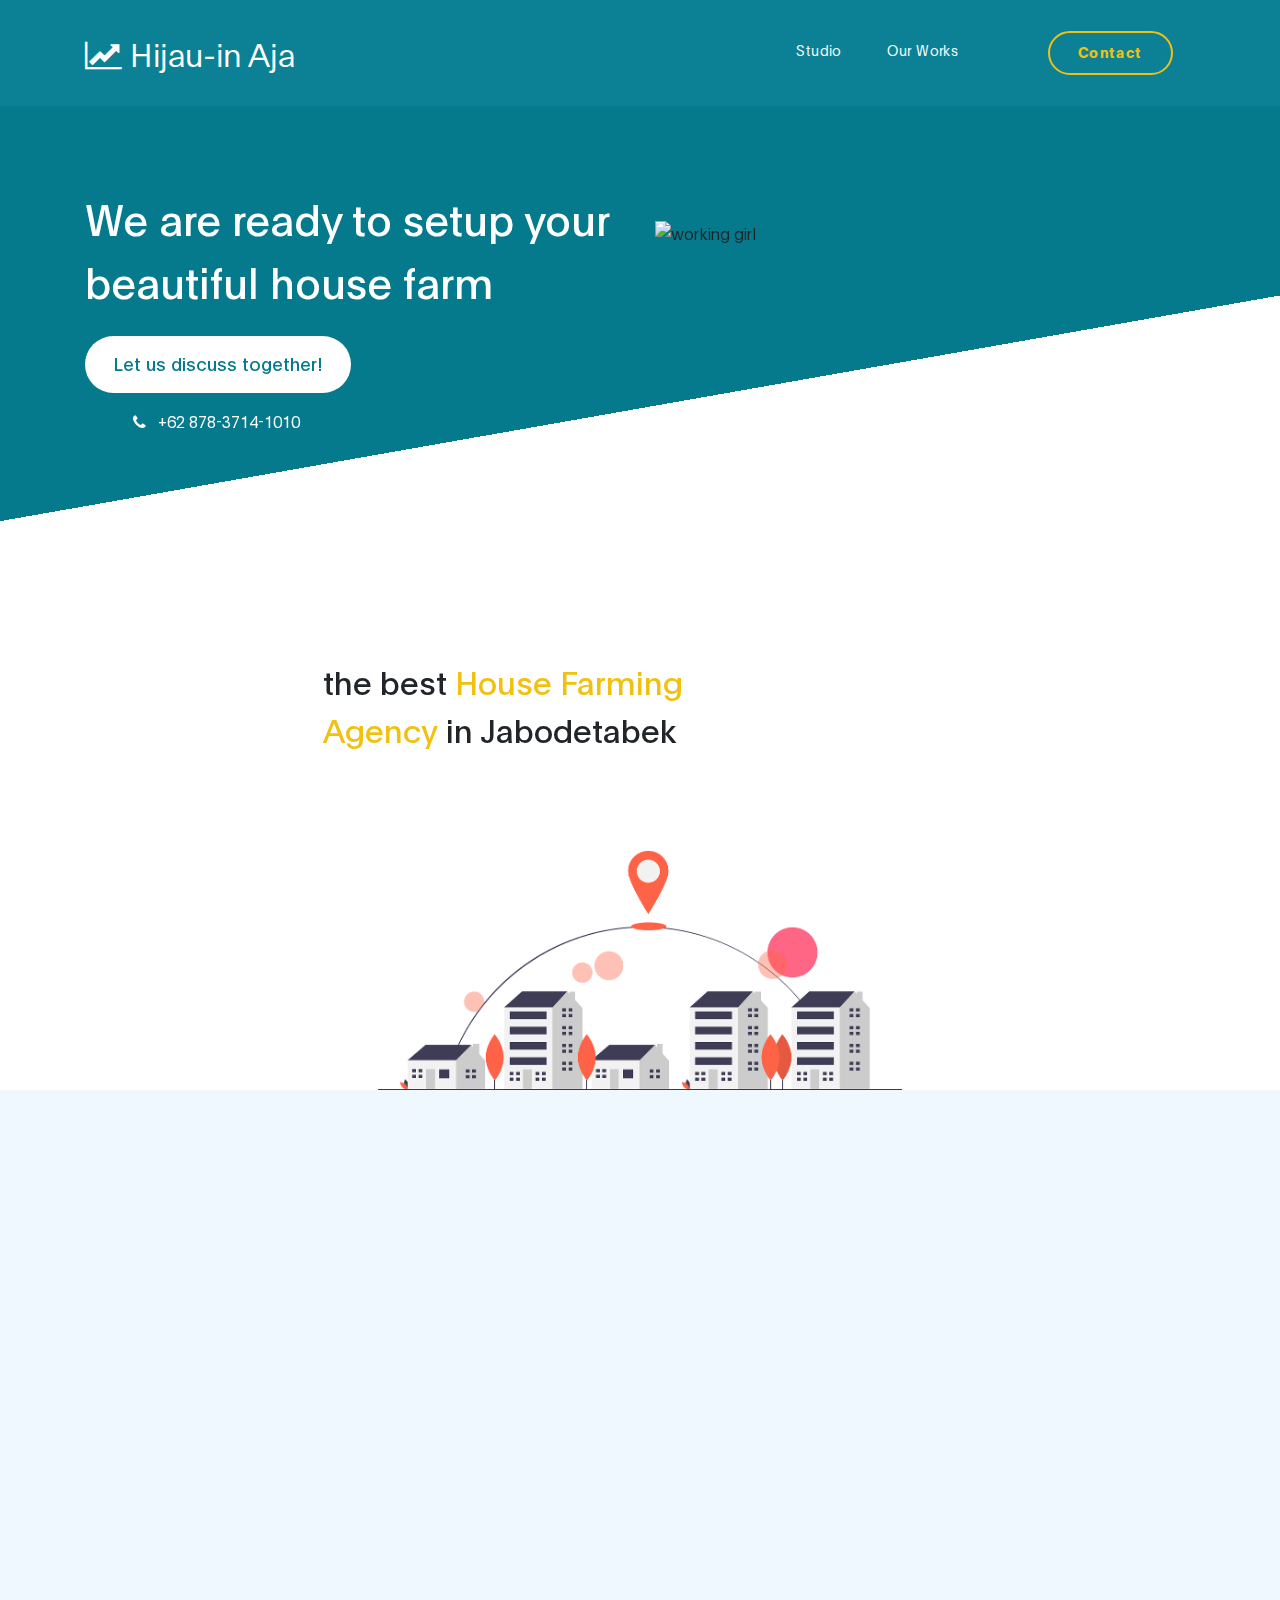
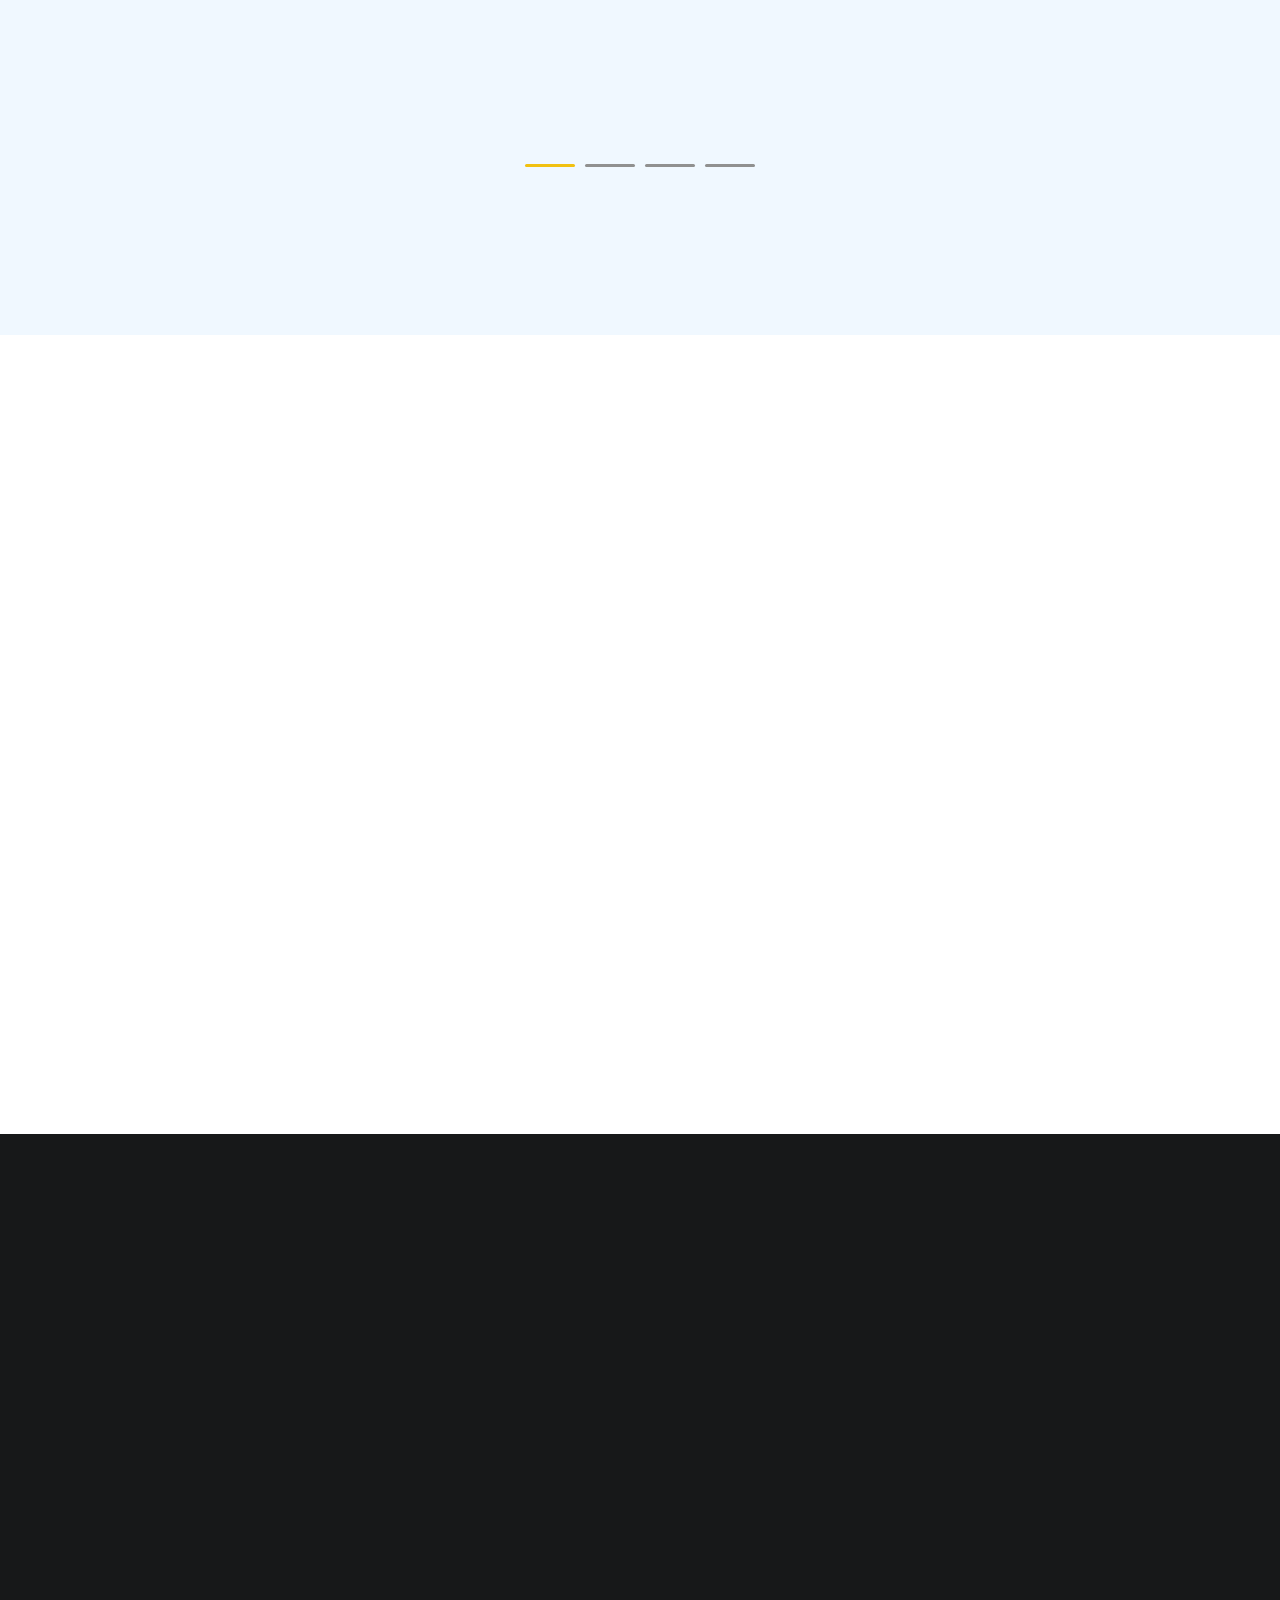
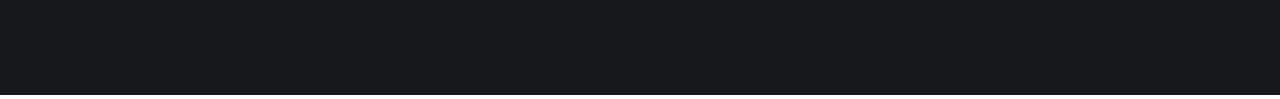
==== index.html @ 03909627 "first commit" ====
<!DOCTYPE html>
<html lang="en">
<head>

     <title>Hijau-in Aja</title>
<!--

Hijau-in Aja

https://templatemo.com/tm-538-digital-trend

-->
     <meta charset="UTF-8">
     <meta http-equiv="X-UA-Compatible" content="IE=Edge">
     <meta name="description" content="">
     <meta name="keywords" content="">
     <meta name="author" content="">
     <meta name="viewport" content="width=device-width, initial-scale=1, maximum-scale=1">

     <link rel="stylesheet" href="css/bootstrap.min.css">
     <link rel="stylesheet" href="css/font-awesome.min.css">
     <link rel="stylesheet" href="css/aos.css">
     <link rel="stylesheet" href="css/owl.carousel.min.css">
     <link rel="stylesheet" href="css/owl.theme.default.min.css">

     <!-- MAIN CSS -->
     <link rel="stylesheet" href="css/templatemo-digital-trend.css">

</head>
<body>

     <!-- MENU BAR -->
    <nav class="navbar navbar-expand-lg">
        <div class="container">
            <a class="navbar-brand" href="index.html">
              <i class="fa fa-line-chart"></i>
              Hijau-in Aja
            </a>

            <button class="navbar-toggler" type="button" data-toggle="collapse" data-target="#navbarNav" aria-controls="navbarNav" aria-expanded="false"
                aria-label="Toggle navigation">
                <span class="navbar-toggler-icon"></span>
            </button>

            <div class="collapse navbar-collapse" id="navbarNav">
                <ul class="navbar-nav ml-auto">
                    <li class="nav-item">
                        <a href="#about" class="nav-link smoothScroll">Studio</a>
                    </li>
                    <li class="nav-item">
                        <a href="#project" class="nav-link smoothScroll">Our Works</a>
                    </li>
                    <li class="nav-item">
                        <a href=".html" class="nav-link"></a>
                    </li>
                    <li class="nav-item">
                        <a href="contact.html" class="nav-link contact">Contact</a>
                    </li>
                </ul>
            </div>
        </div>
    </nav>


     <!-- HERO -->
     <section class="hero hero-bg d-flex justify-content-center align-items-center">
               <div class="container">
                    <div class="row">

                        <div class="col-lg-6 col-md-10 col-12 d-flex flex-column justify-content-center align-items-center">
                              <div class="hero-text">

                                   <h1 class="text-white" data-aos="fade-up">We are ready to setup your beautiful house farm</h1>

                                   <a href="contact.html" class="custom-btn btn-bg btn mt-3" data-aos="fade-up" data-aos-delay="100">Let us discuss together!</a>

                                   <strong class="d-block py-3 pl-5 text-white" data-aos="fade-up" data-aos-delay="200"><i class="fa fa-phone mr-2"></i> +62 878-3714-1010</strong>
                              </div>
                        </div>

                        <div class="col-lg-6 col-12">
                          <div class="hero-image" data-aos="fade-up" data-aos-delay="300">

                            <img src="images/working-girl.png" class="img-fluid" alt="working girl">
                          </div>
                        </div>

                    </div>
               </div>
     </section>


     <!-- ABOUT -->
     <section class="about section-padding pb-0" id="about">
          <div class="container">
               <div class="row">

                    <div class="col-lg-7 mx-auto col-md-10 col-12">
                         <div class="about-info">

                              <h2 class="mb-4" data-aos="fade-up">the best <strong>House Farming Agency</strong> in Jabodetabek</h2>

                              
                         </div>

                         <div class="about-image" data-aos="fade-up" data-aos-delay="200">

                          <img src="images/office.png" class="img-fluid" alt="office">
                        </div>
                    </div>

               </div>
          </div>
     </section>


     <!-- PROJECT -->
     <section class="project section-padding" id="project">
          <div class="container-fluid">
               <div class="row">

                    <div class="col-lg-12 col-12">

                        <h2 class="mb-5 text-center" data-aos="fade-up">
                            Please take a look through our
                            <strong>featured Hijau-in Aja</strong>
                        </h2>

                         <div class="owl-carousel owl-theme" id="project-slide">
                              <div class="item project-wrapper" data-aos="fade-up" data-aos-delay="100">
                                   <img src="images/project/project-image01.jpg" class="img-fluid" alt="project image">

                                   <div class="project-info">
                                        <small>House Farming</small>

                                        <h3>
                                             <a href="project-detail.html">
                                                  <span>Hidroponic</span>
                                                  <i class="fa fa-angle-right project-icon"></i>
                                             </a>
                                        </h3>
                                   </div>
                              </div>

                              <div class="item project-wrapper" data-aos="fade-up">
                                   <img src="images/project/project-image02.jpg" class="img-fluid" alt="project image">

                                   <div class="project-info">
                                        <small>House Farming</small>

                                        <h3>
                                             <a href="project-detail.html">
                                                  <span>Aquaponic</span>
                                                  <i class="fa fa-angle-right project-icon"></i>
                                             </a>
                                        </h3>
                                   </div>
                              </div>

                              <div class="item project-wrapper" data-aos="fade-up">
                                   <img src="images/project/project-image03.jpg" class="img-fluid" alt="project image">

                                   <div class="project-info">
                                        <small>House Farming</small>

                                        <h3>
                                             <a href="project-detail.html">
                                                  <span>Ventikultur</span>
                                                  <i class="fa fa-angle-right project-icon"></i>
                                             </a>
                                        </h3>
                                   </div>
                              </div>

                              <div class="item project-wrapper" data-aos="fade-up">
                                   <img src="images/project/project-image04.jpg" class="img-fluid" alt="project image">

                                   <div class="project-info">
                                        <small>Services</small>

                                        <h3>
                                             <a href="project-detail.html">
                                                  <span>Maintenance</span>
                                                  <i class="fa fa-angle-right project-icon"></i>
                                             </a>
                                        </h3>
                                   </div>
                              </div>

                         </div>
                    </div>

               </div>
          </div>
     </section>


     <!-- TESTIMONIAL -->
     <section class="testimonial section-padding">
          <div class="container">
               <div class="row">

                    <div class="col-lg-6 col-md-5 col-12">
                        <div class="contact-image" data-aos="fade-up">

                          <img src="images/female-avatar.png" class="img-fluid" alt="website">
                        </div>
                    </div>

                    <div class="col-lg-6 col-md-7 col-12">
                      <h4 class="my-5 pt-3" data-aos="fade-up" data-aos-delay="100">Client Testimonials</h4>

                      <div class="quote" data-aos="fade-up" data-aos-delay="200"></div>

                      <h2 class="mb-4" data-aos="fade-up" data-aos-delay="300">Sebagai seorang aktivis adiwiyata, saya sangat mendukung produk house farming dari Hijau-in Aja karena produk ini saya percaya akan mampu mendorong masyarakat untuk peduli lingkungan.</h2>

                      <p data-aos="fade-up" data-aos-delay="400">
                        <strong>Anisah Julianti</strong>

                        <span class="mx-1">/</span>

                        <small>Mahasiswa Agroteknologi</small>
                      </p>
                    </div>

               </div>
          </div>
     </section>


    <footer class="site-footer">
      <div class="container">
        <div class="row">

          <div class="col-lg-5 mx-lg-auto col-md-8 col-10">
            <h1 class="text-white" data-aos="fade-up" data-aos-delay="100">We make <strong>green</strong> products only.</h1>
          </div>

          <div class="col-lg-3 col-md-6 col-12" data-aos="fade-up" data-aos-delay="200">
            <h4 class="my-4">Contact Info</h4>

            <p class="mb-1">
              <i class="fa fa-phone mr-2 footer-icon"></i> 
              +62 878-3714-1010
            </p>

            <p>
              <a href="#">
                <i class="fa fa-envelope mr-2 footer-icon"></i>
                hijauinaja@company.com
              </a>
            </p>
          </div>

          <div class="col-lg-3 col-md-6 col-12" data-aos="fade-up" data-aos-delay="300">
            <h4 class="my-4">Our Studio</h4>

            <p class="mb-1">
              <i class="fa fa-home mr-2 footer-icon"></i> 
              BSD City Kavling Edutown I.1, Jl. BSD Raya Utama No.1, BSD City, Kec. Pagedangan, Kabupaten Tangerang, Banten 15339
            </p>
          </div>

          <div class="col-lg-4 mx-lg-auto text-center col-md-8 col-12" data-aos="fade-up" data-aos-delay="400">
            <p class="copyright-text">Copyright &copy; 2022 Hijau-in Aja
            <br>
            
          </div>

          <div class="col-lg-4 mx-lg-auto col-md-6 col-12" data-aos="fade-up" data-aos-delay="500">
            
            <ul class="footer-link">
              <li><a href="#">Stories</a></li>
              <li><a href="#">Work with us</a></li>
              <li><a href="#">Privacy</a></li>
            </ul>
          </div>

          <div class="col-lg-3 mx-lg-auto col-md-6 col-12" data-aos="fade-up" data-aos-delay="600">
            <ul class="social-icon">
              <li><a href="#" class="fa fa-instagram"></a></li>
              <li><a href="#" class="fa fa-twitter"></a></li>
              <li><a href="#" class="fa fa-dribbble"></a></li>
              <li><a href="#" class="fa fa-behance"></a></li>
            </ul>
          </div>

        </div>
      </div>
    </footer>


     <!-- SCRIPTS -->
     <script src="js/jquery.min.js"></script>
     <script src="js/bootstrap.min.js"></script>
     <script src="js/aos.js"></script>
     <script src="js/owl.carousel.min.js"></script>
     <script src="js/smoothscroll.js"></script>
     <script src="js/custom.js"></script>

</body>
</html>
---- css/templatemo-digital-trend.css ----
/*

Hijau-in Aja

https://templatemo.com/tm-538-digital-trend

*/
  
  @font-face {
      font-family: 'Plain-Regular';
      src: url('../fonts/Plain-Regular.woff2') format('woff2'),
          url('../fonts/Plain-Regular.woff') format('woff');
      font-weight: normal;
      font-style: normal;
  }

  @font-face {
      font-family: 'Plain-Light';
      src: url('../fonts/Plain-Light.woff2') format('woff2'),
          url('../fonts/Plain-Light.woff') format('woff');
      font-weight: bold;
      font-style: normal;
  }

  @font-face {
      font-family: 'Plain-Bold';
      src: url('../fonts/Plain-Bold.woff2') format('woff2'),
          url('../fonts/Plain-Bold.woff') format('woff');
      font-weight: bold;
      font-style: normal;
  }

  :root {
    --primary-color:        #057a8d;
    --secondary-color:      #f1c111;
    --white-color:          #ffffff;
    --dark-color:           #171819;
    --project-bg:           #f0f8ff;
    --menu-bg:              #0c8195;

    --title-color:          #15141a;
    --gray-color:           #909090;
    --link-color:           #404040;
    --p-color:              #666262;

    --base-font-family:     'Plain-Light', sans-serif;
    --title-font-family:    'Plain-Regular', sans-serif;
    --font-bold-family:     'Plain-Bold', sans-serif;
    --font-weight-bold:     bold;

    --h1-font-size:         42px;
    --h2-font-size:         32px;
    --h3-font-size:         24px;
    --p-font-size:          18px;
    --base-font-size:       16px;
    --menu-font-size:       14px;

    --border-radius-large:  100px;
    --border-radius-small:  5px;
  }

  body {
    background: var(--white-color);
    font-family: var(--base-font-family);
  }


  /*---------------------------------------
     TYPOGRAPHY              
  -----------------------------------------*/

  h1,h2,h3,h4,h5,h6 {
    font-family: var(--title-font-family);
    line-height: inherit;
  }

  h1 {
    color: var(--title-color);
    font-size: var(--h1-font-size);
  }

  h2 {
    font-size: var(--h2-font-size);
    font-weight: 100;
  }

  h3 {
    font-size: var(--h3-font-size);
    font-weight: 100;
    margin-bottom: 0;
  }

  h4 {
    color: var(--gray-color);
    font-family: var(--base-font-family);
    font-size: var(--p-font-size);
    letter-spacing: 1px;
    text-transform: uppercase;
  }

  p {
    color: var(--p-color);
    font-size: var(--p-font-size);
    line-height: 1.5em;
  }

  b, 
  strong {
    letter-spacing: 0;
    color: var(--secondary-color);
  }


  /*  BLOCKQUOTES */
  .quote {
    position: relative;
    margin: 0;
  }

  .quote::after {
    content: "“";
    position: absolute;
    bottom: -80px;
    left: 20px;
    font-family: times;
    color: var(--gray-color);
    font-weight: var(--font-weight-bold);
    font-size: 14em;
    line-height: 0;
    opacity: 0.10;
  }

  blockquote {
    border-left: 5px solid rgba(0,0,0,0.05);
    display: block;
    margin: 42px 0;
    padding: 14px 22px;
    color: rgba(0,0,0,0.5);
  }


  /* BUTTON */
  .custom-btn {
    background: transparent;
    border: 2px solid var(--dark-color);
    border-radius: var(--border-radius-large);
    padding: 12px 26px 14px 26px;
    color: var(--dark-color);
    font-family: var(--title-font-family);
    font-size: var(--p-font-size);
    white-space: nowrap;
  }

  .custom-btn.btn-bg {
    background: var(--white-color);
    color: var(--primary-color);
    border-color: transparent;
	transition: all .3s ease;
  }
  
  .custom-btn:hover,
  .custom-btn:focus {
    background: var(--dark-color);
    color: var(--white-color);
    border-color: transparent;
  }


  /*---------------------------------------
     GENERAL               
  -----------------------------------------*/

  * {
    -webkit-box-sizing: border-box;
    -moz-box-sizing: border-box;
    box-sizing: border-box;
  }

  *::before,
  *::after {
    -webkit-box-sizing: border-box;
    -moz-box-sizing: border-box;
    box-sizing: border-box;
  }

  a {
    color: var(--link-color);
    font-weight: normal;
    text-decoration: none;
  }

  a:hover, 
  a:active, 
  a:focus {
    color: var(--secondary-color);
    outline: none;
    text-decoration: none;
  }

  ::selection {
    background: var(--secondary-color);
    color: var(--white-color);
  }

  .section-padding {
    padding: 8em 0;
  }
  .section-padding-half {
    padding: 4em 0;
  }

  .google-map iframe {
    display: block;
    width: 100%;
  }



  /*---------------------------------------
    MENU             
  -----------------------------------------*/

  .navbar {
    background: var(--menu-bg);
    z-index: 2;
    top: 0;
    right: 0;
    left: 0;
    padding: 1.5em;
  }

  .navbar-brand {
    color: var(--white-color);
    font-size: var(--h2-font-size);
  }

  .nav-link {
    color: var(--white-color);
    font-size: var(--menu-font-size);
    letter-spacing: 0.4px;
    margin: 0 1.6em;
    padding: 0.6em;
  }

  .nav-link.active,
  .nav-link:hover {
    color: var(--secondary-color);
  }

  .navbar-expand-lg .navbar-nav .nav-link {
    padding-right: 0;
    padding-left: 0;
  }

  .navbar-expand-lg .navbar-nav .nav-link.contact {
    border: 2px solid var(--secondary-color);
    border-radius: var(--border-radius-large);
    color: var(--secondary-color);
    font-family: var(--font-bold-family);
    padding: 0.6em 2em 0.8em 2em;
  }

  .navbar-expand-lg .navbar-nav .nav-link.contact:hover,
  .navbar-expand-lg .navbar-nav .nav-link.contact.active {
    background: var(--secondary-color);
    color: var(--white-color);
  }

  .navbar-nav .navbar-toggler-icon {
    background: none;
  }

  .navbar-toggler {
    border: 0;
    padding: 0;
    cursor: pointer;
    margin: 0 10px 0 0;
    width: 30px;
    height: 35px;
    outline: none;
  }

  .navbar-toggler:focus {
    outline: none;
  }

  .navbar-toggler[aria-expanded="true"] .navbar-toggler-icon {
    background: transparent;
  }

  .navbar-toggler[aria-expanded="true"] .navbar-toggler-icon::before,
  .navbar-toggler[aria-expanded="true"] .navbar-toggler-icon::after {
    transition: top 300ms 50ms ease, -webkit-transform 300ms 350ms ease;
    transition: top 300ms 50ms ease, transform 300ms 350ms ease;
    transition: top 300ms 50ms ease, transform 300ms 350ms ease, -webkit-transform 300ms 350ms ease;
    top: 0;
  }

  .navbar-toggler[aria-expanded="true"] .navbar-toggler-icon::before {
    transform: rotate(45deg);
  }

  .navbar-toggler[aria-expanded="true"] .navbar-toggler-icon::after {
    transform: rotate(-45deg);
  }

  .navbar-toggler .navbar-toggler-icon {
    background: var(--white-color);
    transition: background 10ms 300ms ease;
    display: block;
    width: 30px;
    height: 2px;
    position: relative;
  }

  .navbar-toggler .navbar-toggler-icon::before,
  .navbar-toggler .navbar-toggler-icon::after {
    transition: top 300ms 350ms ease, -webkit-transform 300ms 50ms ease;
    transition: top 300ms 350ms ease, transform 300ms 50ms ease;
    transition: top 300ms 350ms ease, transform 300ms 50ms ease, -webkit-transform 300ms 50ms ease;
    position: absolute;
    right: 0;
    left: 0;
    background: var(--white-color);
    width: 30px;
    height: 2px;
    content: '';
  }

  .navbar-toggler .navbar-toggler-icon::before {
    top: -8px;
  }

  .navbar-toggler .navbar-toggler-icon::after {
    top: 8px;
  }



  /*---------------------------------------
     HERO              
  -----------------------------------------*/

  .hero {
    position: relative;
    padding: 5em 0;
    overflow: hidden;
  }

  .hero-bg {
    background: linear-gradient(170deg, var(--primary-color) 64%, var(--white-color) 30%);
  }

  .hero-image {
    position: relative;
    top: 2em;
  }



  /*---------------------------------------
     PROJECT              
  -----------------------------------------*/

  .project {
    background: var(--project-bg);
  }

  .project-wrapper {
    position: relative;
  }

  .project-wrapper img {
    border-radius: var(--border-radius-small);
  }

  .project-info {
    background: var(--white-color);
    border-radius: var(--border-radius-small);
    position: absolute;
    bottom: 32px;
    right: 32px;
    left: 32px;
    width: 90%;
    padding: 32px;
  }

  .project-info small {
    font-family: Plain-Bold;
    color: var(--gray-color);
    position: relative;
    top: 2px;
  }

  .project-info a {
    color: var(--primary-color);
  }

  .project-info .project-icon {
    background: var(--primary-color);
  }

  .project-icon {
    position: absolute;
    right: 30px;
    top: 40px;
    background: var(--dark-color);
    border-radius: var(--border-radius-large);
    color: var(--white-color);
    font-size: var(--h2-font-size);
    width: 40px;
    height: 40px;
    line-height: 40px;
    text-align: center;
    padding-left: 5px;
  }

  .owl-theme .owl-dots .owl-dot {
    outline: none;
  }

  .owl-theme .owl-dots .owl-dot span {
    background: var(--gray-color);
    width: 50px;
    height: 3px;
    margin:  35px 5px;
  }

  .owl-theme .owl-dots .owl-dot.active span, 
  .owl-theme .owl-dots .owl-dot:hover span {
    background: var(--secondary-color);
  }

  .list-detail {
    margin-left: 1em;
    padding-left: 1em;
    position: relative;
  }

  .list-detail li {
    display: block;
    list-style: none;
    margin: 0.6em 0 0 0.8em;
  }

  .list-detail li::before {
    content: "";
    width: 0;
    height: 0;
    border-width: 0 16px 16px 0;
    border-color: transparent var(--secondary-color) transparent transparent;
    border-style: solid;
    position: absolute;
    left: 0;
  }

  .list-detail span {
    position: relative;
    bottom: 5px;
  }

  .client-info img {
    width: 100px;
    margin-right: 1em;
  }



  /*---------------------------------------
      ABOUT            
  -----------------------------------------*/

  .about {
    position: relative;
    overflow: hidden;
  }

  .about-image img {
    display: block;
    margin: 0 auto;
  }



  /*---------------------------------------
                  
  -----------------------------------------*/

  .-header {
    border-radius: var(--border-radius-small);
    position: relative;
    overflow: hidden;
  }

  .-header img {
    border-radius: var(--border-radius-small);
    display: block;
  }

  .-header-info {
    background: linear-gradient(transparent,rgba(0,0,0,0.95));
    position: absolute;
    right: 0;
    left: 0;
    bottom: 0;
    padding: 2em;
  }

  .-header-info h3 {
    max-width: 80%;
  }

  .-header-info a {
    color: var(--white-color);
  }

  .-header-info a:hover {
    color: var(--secondary-color);
  }

  .-sidebar img {
    border-radius: var(--border-radius-small);
    width: 159px;
    margin-right: 22px;
  }

  .-sidebar h3 {
    font-size: 18px;
  }



  /*---------------------------------------
     CONTACT              
  -----------------------------------------*/

  .newsletter-form .form-control,
  .contact-form .form-control {
    box-shadow: none;
    background: var(--project-bg);
    border: 0;
    padding: 1.7em 1.3em;
    margin: 14px 0;
  }

  .newsletter-form button,
  .contact-form #submit-button {
    background: var(--primary-color);
    border-radius: var(--border-radius-large);
    color: var(--white-color);
    cursor: pointer;
    font-size: var(--p-font-size);
    line-height: 0px;
    padding: 1.5em 1.3em;
  }

  .newsletter-form button {
    background: var(--secondary-color);
  }



  /*---------------------------------------
     FOOTER              
  -----------------------------------------*/

  .site-footer {
    background: var(--dark-color);
    padding: 7em 0 6em 0;
  }

  .site-footer a {
    color: var(--p-color);
  }

  .site-footer a:hover,
  .footer-icon {
    color: var(--secondary-color);
  }

  .footer-link li {
    display: inline-block;
    list-style: none;
    margin: 0 10px;
  }

  .copyright-text,
  .footer-link,
  .site-footer .social-icon {
    margin-top: 6em;
  }

  .copyright-text {
    margin-top: 5.3em;
  }



  /*---------------------------------------
     SOCIAL ICON              
  -----------------------------------------*/

  .social-icon {
    position: relative;
    padding: 0;
    margin: 4em 0 0 0;
  }

  .social-icon li {
    display: inline-block;
    list-style: none;
  }

  .social-icon li a {
    text-decoration: none;
    display: inline-block;
    font-size: var(--base-font-size);
    margin: 10px;
    text-align: center;
  }



  /*---------------------------------------
     RESPONSIVE STYLES              
  -----------------------------------------*/

  @media screen and (min-width: 1200px) {

    .about-info h2 {
      max-width: 70%;
    }
  }

  @media screen and (min-width: 991px) {

    .project h2 {
      max-width: 32%;
      margin: 0 auto;
    }
  }

  @media screen and (max-width: 991px) {

    .hero {
      padding-top: 14em;
    }

    .hero-text {
      bottom: 2em;
    }

    .navbar {
      padding: 1em;
    }

    .navbar-collapse {
      text-align: center;
      padding: 2.5em 0;
    }

    .nav-link {
      display: inline-block;
    }

    .navbar-expand-lg .navbar-nav .nav-link.contact {
      margin: 1em 0;
    }

    .copyright-text, 
    .footer-link, 
    .site-footer .social-icon {
      margin-top: 3em;
      padding: 0;
      text-align: left;
    }
  }

  @media screen and (max-width: 767px) {

    h1 {
      font-size: 36px;
    }

    h2 {
      font-size: 28px;
    }

    h3 {
      font-size: 22px;
    }

    .project-info {
      right: 0;
      left: 0;
      margin: 0 auto;
    }

    .footer-link, 
    .site-footer .social-icon {
      margin-top: 1em;
    }

    .copyright-text {
      margin: 2.5em 0 1em 0;
    }

    .footer-link li {
      margin-left: 0;
    }
  }
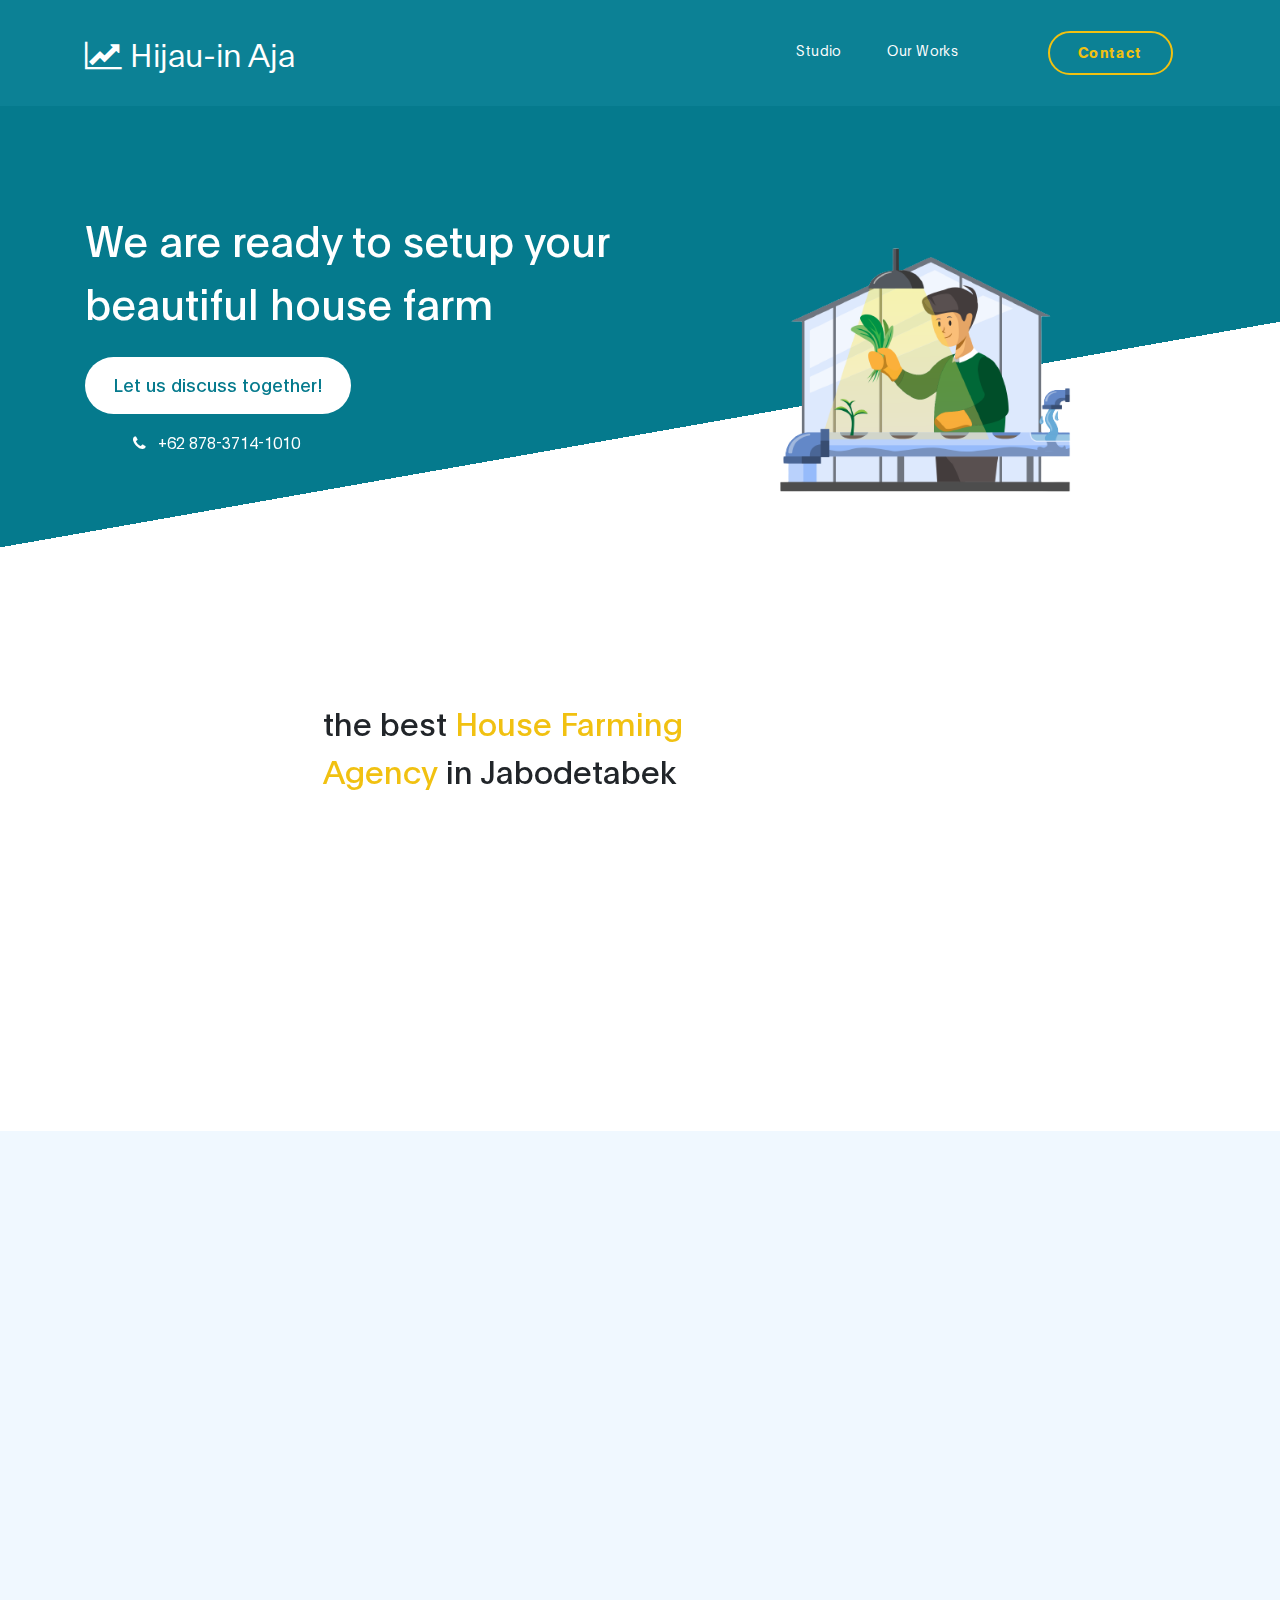
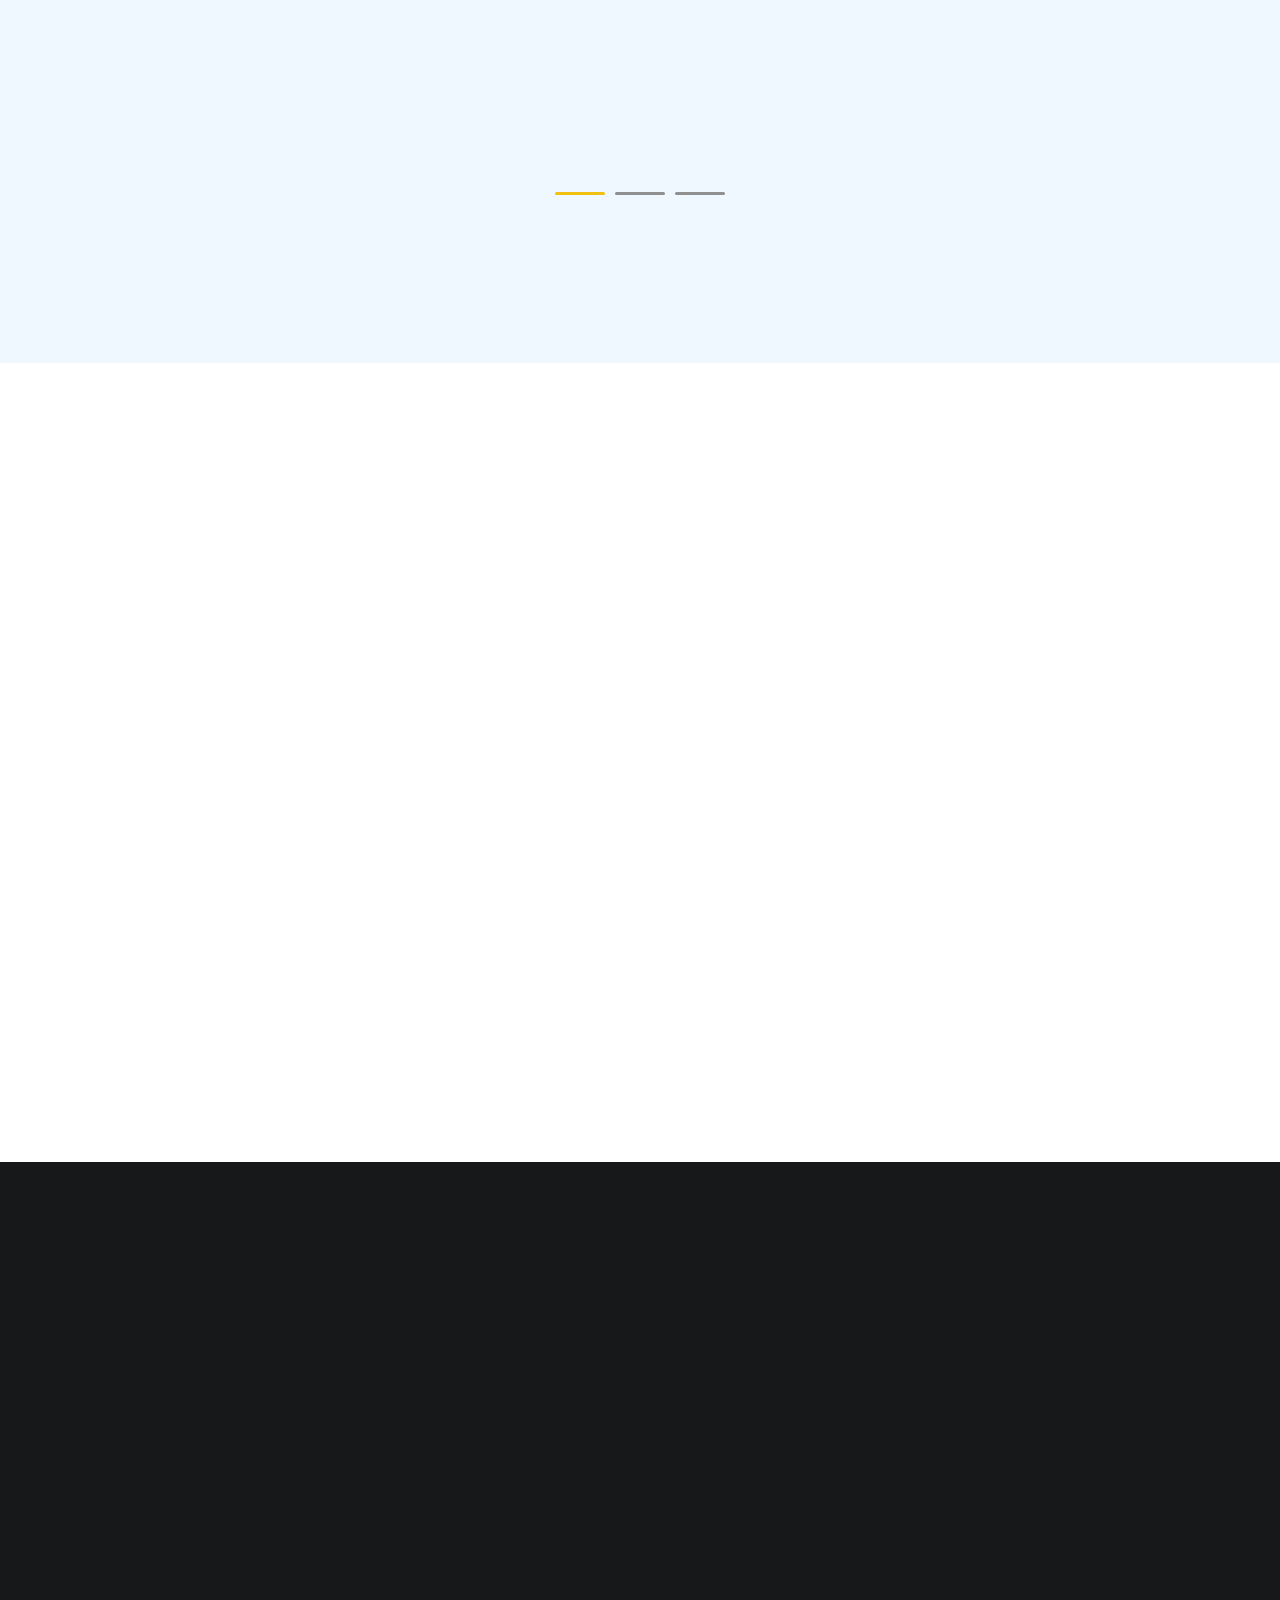
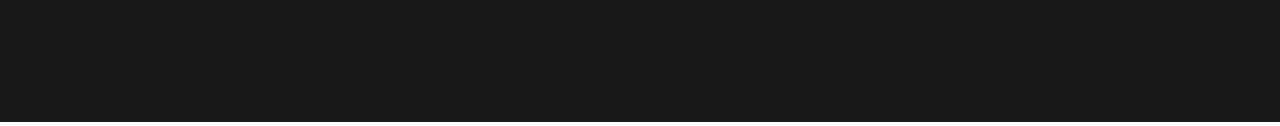
==== commit 8982f941: "first commit" ====
--- a/index.html
+++ b/index.html
@@ -72,7 +72,7 @@
 
                                    <h1 class="text-white" data-aos="fade-up">We are ready to setup your beautiful house farm</h1>
 
-                                   <a href="contact.html" class="custom-btn btn-bg btn mt-3" data-aos="fade-up" data-aos-delay="100">Let us discuss together!</a>
+                                   <a href="https://wa.me/6287837141010?text=Hello%2C%20saya%20mau%20lihat%20produk%20Hijau-in%20Aja%20dong..." class="custom-btn btn-bg btn mt-3" data-aos="fade-up" data-aos-delay="100">Let us discuss together!</a>
 
                                    <strong class="d-block py-3 pl-5 text-white" data-aos="fade-up" data-aos-delay="200"><i class="fa fa-phone mr-2"></i> +62 878-3714-1010</strong>
                               </div>
@@ -135,7 +135,7 @@
 
                                         <h3>
                                              <a href="project-detail.html">
-                                                  <span>Hidroponic</span>
+                                                  <span>Hidroponik</span>
                                                   <i class="fa fa-angle-right project-icon"></i>
                                              </a>
                                         </h3>
@@ -150,43 +150,29 @@
 
                                         <h3>
                                              <a href="project-detail.html">
-                                                  <span>Aquaponic</span>
+                                                  <span>Mushroom</span>
                                                   <i class="fa fa-angle-right project-icon"></i>
                                              </a>
                                         </h3>
                                    </div>
                               </div>
 
+                              
                               <div class="item project-wrapper" data-aos="fade-up">
-                                   <img src="images/project/project-image03.jpg" class="img-fluid" alt="project image">
+                                   <img src="images/project/project-image04.jpg" class="img-fluid" alt="project image">
 
                                    <div class="project-info">
                                         <small>House Farming</small>
 
                                         <h3>
                                              <a href="project-detail.html">
-                                                  <span>Ventikultur</span>
+                                                  <span>Starter Kit</span>
                                                   <i class="fa fa-angle-right project-icon"></i>
                                              </a>
                                         </h3>
                                    </div>
                               </div>
 
-                              <div class="item project-wrapper" data-aos="fade-up">
-                                   <img src="images/project/project-image04.jpg" class="img-fluid" alt="project image">
-
-                                   <div class="project-info">
-                                        <small>Services</small>
-
-                                        <h3>
-                                             <a href="project-detail.html">
-                                                  <span>Maintenance</span>
-                                                  <i class="fa fa-angle-right project-icon"></i>
-                                             </a>
-                                        </h3>
-                                   </div>
-                              </div>
-
                          </div>
                     </div>
 
@@ -240,17 +226,20 @@
             <h4 class="my-4">Contact Info</h4>
 
             <p class="mb-1">
-              <i class="fa fa-phone mr-2 footer-icon"></i> 
-              +62 878-3714-1010
-            </p>
+               <i class="fa fa-phone mr-2 footer-icon"><a href="https://wa.me/6287837141010?text=Hello%2C%20saya%20mau%20lihat%20produk%20Hijau-in%20Aja%20dong...">+62 878-3714-1010</a></i>    
+                  
+          </p>
 
             <p>
-              <a href="#">
+              <a href="mailto: hijauin.aja25@gmail.com">
                 <i class="fa fa-envelope mr-2 footer-icon"></i>
-                hijauinaja@company.com
+          hijauinaja@company.com
               </a>
             </p>
           </div>
+
+
+          
 
           <div class="col-lg-3 col-md-6 col-12" data-aos="fade-up" data-aos-delay="300">
             <h4 class="my-4">Our Studio</h4>
@@ -266,22 +255,16 @@
             <br>
             
           </div>
-
+          
           <div class="col-lg-4 mx-lg-auto col-md-6 col-12" data-aos="fade-up" data-aos-delay="500">
             
             <ul class="footer-link">
-              <li><a href="#">Stories</a></li>
-              <li><a href="#">Work with us</a></li>
-              <li><a href="#">Privacy</a></li>
+              <li><a href="https://www.instagram.com/hijauinaja_/?igshid=YmMyMTA2M2Y%3D">Instagram</a></li>
+              <li><a href="https://shopee.co.id/hijauinaja">Shopee</a></li>
+              <li><a href="https://www.tokopedia.com/hijau-inaja?_branch_match_id=1083761334405859577&utm_source=sellerchannel&utm_campaign=Shop-0-14826736-0&utm_medium=share&_branch_referrer=H4sIAAAAAAAAA8soKSkottLXL8nPzi9ITclM1MvJzMvWz8jMSizVzcxLzEoEAFQJzxYiAAAA">Tokopedia</a></li>
             </ul>
           </div>
-
-          <div class="col-lg-3 mx-lg-auto col-md-6 col-12" data-aos="fade-up" data-aos-delay="600">
-            <ul class="social-icon">
-              <li><a href="#" class="fa fa-instagram"></a></li>
-              <li><a href="#" class="fa fa-twitter"></a></li>
-              <li><a href="#" class="fa fa-dribbble"></a></li>
-              <li><a href="#" class="fa fa-behance"></a></li>
+          
             </ul>
           </div>
 
--- a/css/templatemo-digital-trend.css
+++ b/css/templatemo-digital-trend.css
@@ -632,6 +632,10 @@
     }
   }
 
+  .btn-primary {
+    background-color: #108494;
+    color: white;
+  }
   @media screen and (min-width: 991px) {
 
     .project h2 {
